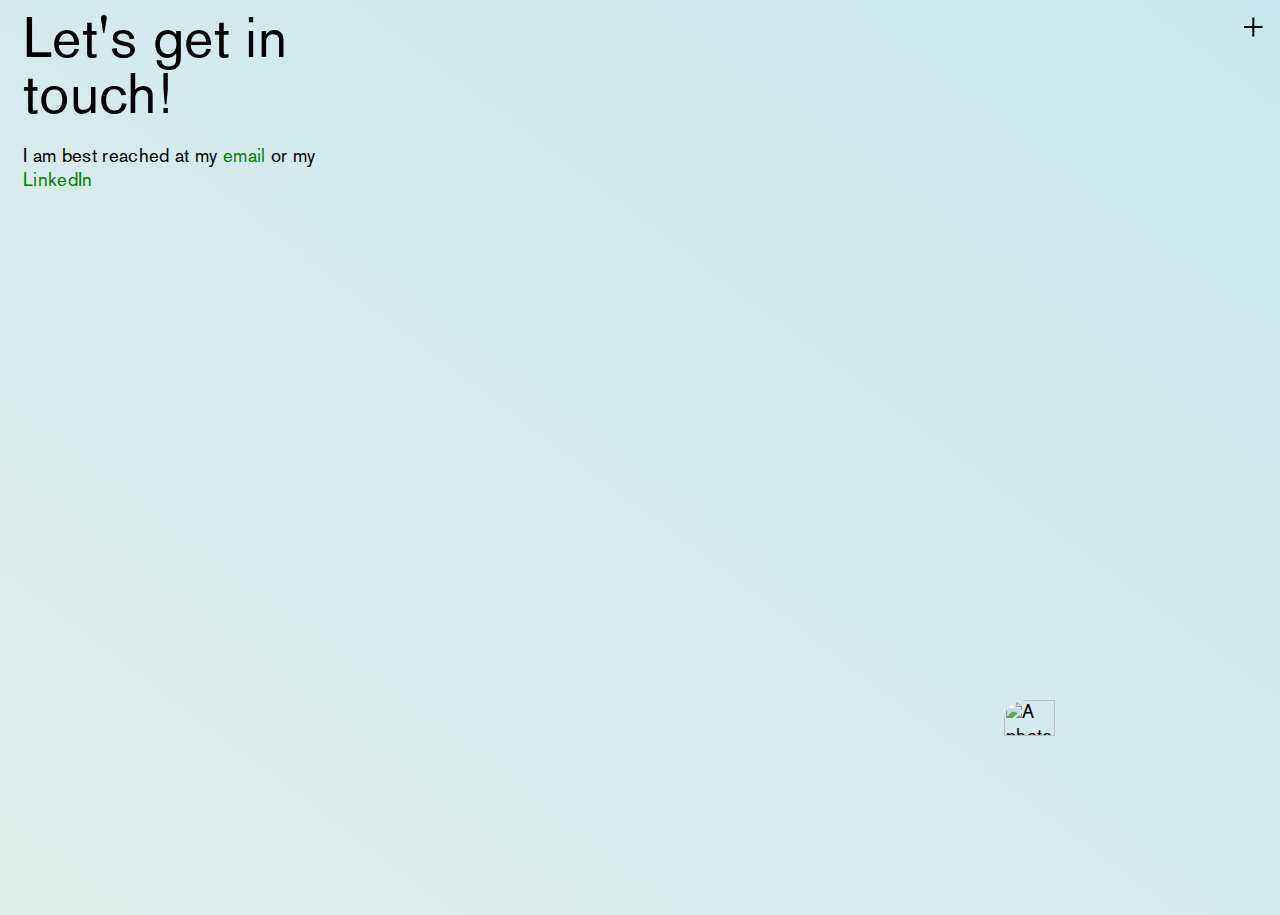
==== contact.html @ 08e129e9 "adding all files" ====
<html lang="en">
  <head>
    <meta charset="utf-8">

    <title>Contact</title>
    <meta name="description" content="DT Contact">
    <meta name="author" content="DylanThomson">

    <link rel="stylesheet" href="css/styles.css?v=1.0">
    <script src="js/index.js"></script>

  </head>
  <body>
    <div class = "maincontainer">
      <div class = "item-a">
        <span class="sectionheader">Let's get in touch!</span>
        <p>I am best reached at my <a href="mailto:dthomson8@gatech.edu">email</a> or my
          <a href="https://www.linkedin.com/in/dylan-thomson-ae" target="_blank">LinkedIn</a></p>
      </div>
      <div class = "item-c">
        <span id="plus" class="plus" onmouseover="showLinks()">+</span>
        <div id = "link" class = "links" onmouseleave="hideLinks()">
          <a href="proj.html" id="projects">Projects</a>
          <a href="exp.html" id="exp">Experience</a>
          <a href="contact.html" id="contact">Contact</a>
        </div>
      </div>
      <div class = "it">
        <img id = "ppic" src="img/me.png" alt="A photo of myself">
      </div>
    </div>
    </body>
</html>
---- css/styles.css ----
@font-face {
  font-family: 'Berthold';
  src: url(../fonts/Berthold-Akzidenz-Grotesk-Regular.woff);
}
@@font-face {
  font-family: 'Berthold-Light';
  src: url(../fonts/Berthold-Akzidenz-Grotesk-Light.woff);
}
.maincontainer {
  display: grid;
  margin: 15px;
  font-family: Berthold;
  font-weight: normal;
  font-size: 14pt;
  line-height: 18pt;
  letter-spacing: 0.25pt;
  height: 100%;
  grid-template-columns: 3fr 9fr;
  grid-template-rows: 1fr 1fr 1fr;
  grid-template-areas:
    "header links"
    "main ."
    ". footer";
}

.maincontainer2 {
  display: grid;
  margin: 15px;
  font-family: Berthold;
  font-weight: normal;
  font-size: 14pt;
  line-height: 18pt;
  letter-spacing: 0.25pt;
  height: 100%;
  grid-template-columns: 2fr 10fr;
  grid-template-rows: 1fr 1fr 1fr;
  grid-template-areas:
    "header links"
    "main ."
    ". footer";
}

.item-a {
  grid-area: header;
}

#plus {
  font-family: Berthold-Light;
  font-size: 30pt;
  position: fixed;
  right: 15px;
  top: 15px;
  text-align: right;
}

#link {
  display: none;
  position: fixed;
  right: 10px;
  top: 10px;
  text-align: right;
}
.item-b {
  grid-area: main;
}

.item-c {
  text-align: right;
  grid-area: links;
}

.em {
  position: fixed;
  bottom: 10px;
  right: 10px;
}

.item-d {
  grid-area: footer;
}
a {
  color: gray;
}

#ppic {
  position: absolute;
  bottom: 0;
  right:0;
  border-radius:10%;
  margin: 20px;
  width: 20%;
  height: auto;
}

a:link {
  color: green;
  background-color: transparent;
  text-decoration: none;
}

.exp {
  grid-area: links;
}

.sectionheader {
 line-height: 42pt;
 font-size: 42pt;
 margin-top: 10;
 padding: 0px;
}
ul {
    margin-top: 0px;
}
.expli {
  border-top: 1px solid black;
}

html {
  height: 100%;
}

body {
  font-family: Berthold;
  height: 100%;
  background: linear-gradient(217deg, rgb(169, 214, 243), rgb(255, 253, 229));
  background-size: 400% 400%;
  animation: AnimationName 13s ease infinite;
}

@keyframes AnimationName {
    0%{background-position:0% 76%}
    50%{background-position:100% 25%}
    100%{background-position:0% 76%}
}
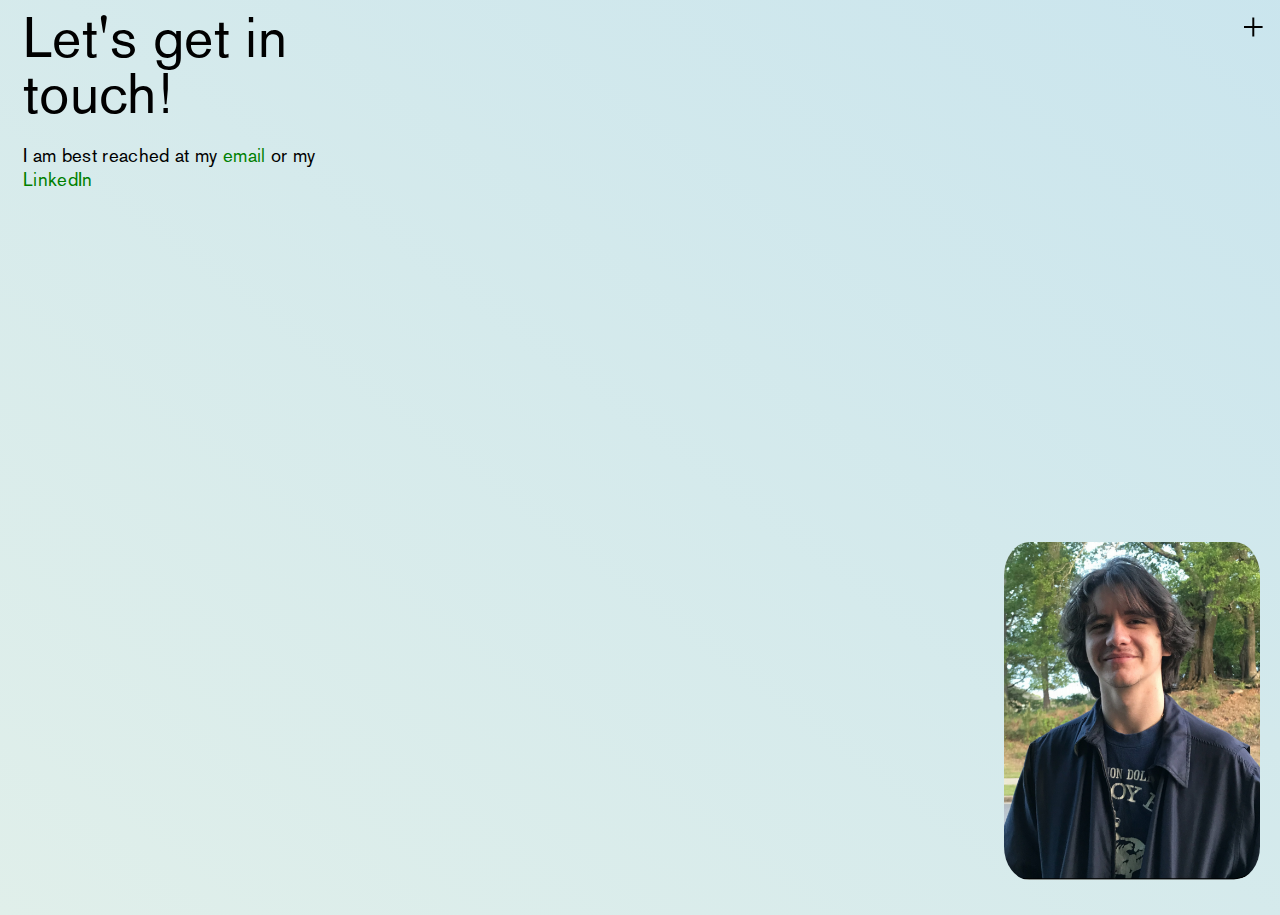
==== commit 265d34d9: "filename change" ====
--- a/contact.html
+++ b/contact.html
@@ -26,7 +26,7 @@
         </div>
       </div>
       <div class = "it">
-        <img id = "ppic" src="img/me.png" alt="A photo of myself">
+        <img id = "ppic" src="img/me2.png" alt="A photo of myself">
       </div>
     </div>
     </body>
